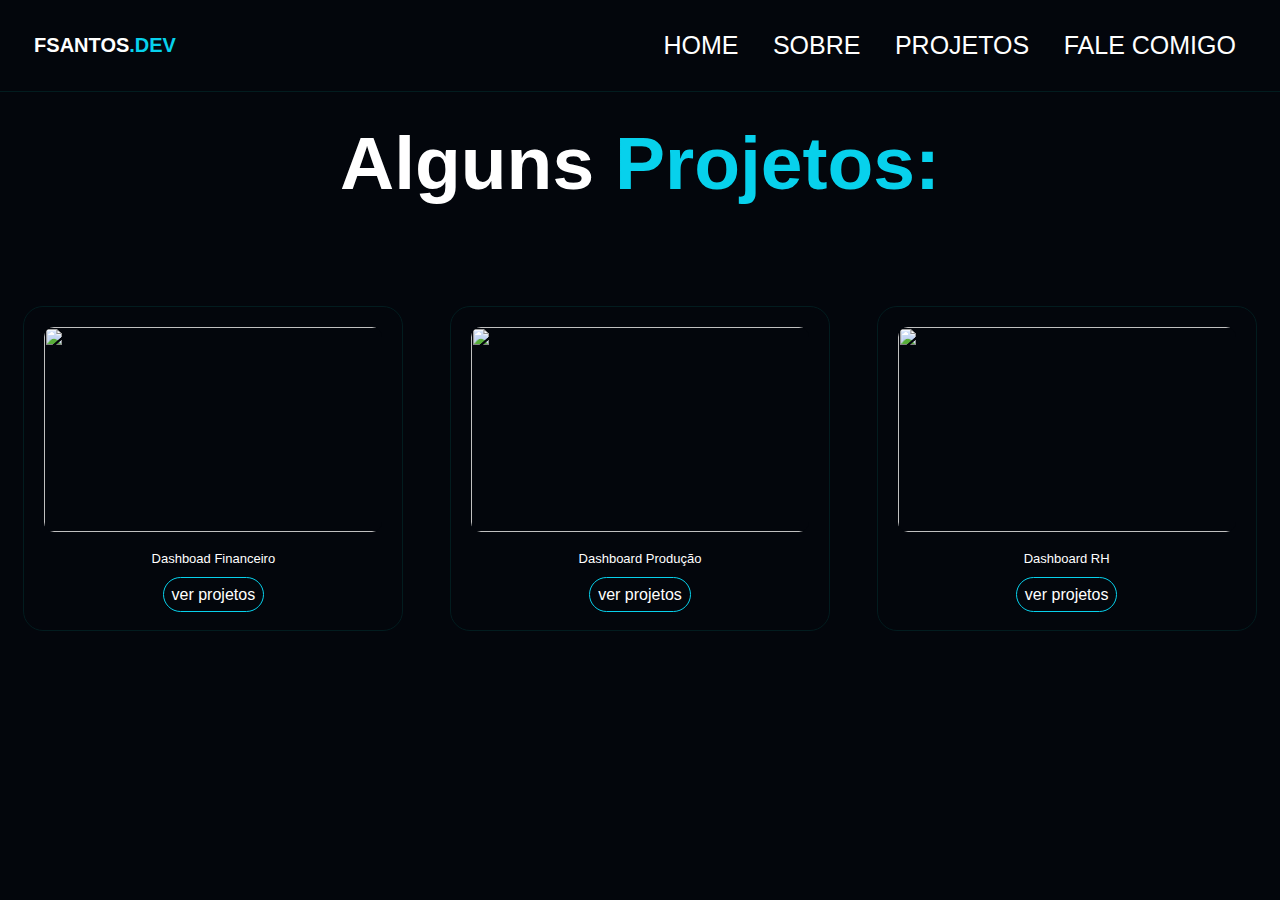
==== projetos.html @ 28b608ca "Update projetos.html" ====
<!DOCTYPE html>
<html lang="en">
<head>
    <meta charset="UTF-8">
    <meta http-equiv="X-UA-Compatible" content="IE=edge">
    <meta name="viewport" content="width=device-width, initial-scale=1.0">
    <link rel="stylesheet" href="./styles.css">
    <title>portifolio | Fábio Santos</title>
</head>
<body>
    



    <nav class="fixa">
        <h2 class="portifolio">FSANTOS<span>.DEV</span></h2>
        <ul>
            <li><a class="link-menu"  rel="stylesheet" href="./index.html"> HOME </a></li>
            <li><a class="link-menu"  rel="stylesheet" href="./index.html"> SOBRE</a></li>
            <li><a class="link-menu"  rel="stylesheet" href="./projetos.html"> PROJETOS</a></li>            
            <li><a class="link-menu"  rel="stylesheet" href="./index.html"> FALE COMIGO</a></li>

        </ul>
      </nav>





 <!-- Div dos projetos -->
 <div class="projetos">
    <h2> Alguns <span> Projetos: </span></h2>

    <div class="card-projetos" id="projetos">

      <!-- Card 1 - Netflix -->
      <div class="card">
        <img src="./img/Dash Fin.png" alt="">

        <p>Dashboad Financeiro</p>
        <a href="https://app.powerbi.com/groups/me/reports/317a9f45-7fae-4c9b-937d-89b805401e5d" target="_blank">ver projetos</a>
      </div>

      <!-- Card 2 - Starbucks -->
      <div class="card">
        <img src="./img/Dash PRD.png" alt="">

        <p>Dashboard Produção</p>
        <a href="https://app.powerbi.com/view?r=eyJrIjoiZjFlM2ExNjgtMDk0Ni00N2IxLTk3ZmEtYTZjMmY1YmM4Y2QwIiwidCI6ImQ5NjA4MzY1LTBkNmMtNGQyNi04MGU2LTNjZmQ3YmY2MWFjZiJ9" target="_blank">ver projetos</a>
      </div>

      <!-- Card 3 - Cronômetro -->
      <div class="card">
        <img src="./img/Dash RH.png" alt="">

        <p>Dashboard RH</p>
        <a href="https://app.powerbi.com/view?r=eyJrIjoiOTZjMDE5ZTctYWZhZi00Mzc4LTliYjctNTA2MzkwODhlNTczIiwidCI6ImQ5NjA4MzY1LTBkNmMtNGQyNi04MGU2LTNjZmQ3YmY2MWFjZiJ9" target="_blank">ver projetos</a>


      </div>




    </div>










</body>
</html>
---- styles.css ----
/* Define estilos padrão para todos os elementos */
* {
    margin: 0;
    /* Define margem zero */
    padding: 0;
    /* Define preenchimento zero */
    box-sizing: border-box;
    /* Define a caixa de modelagem de borda */
    font-family: 'Nunito', sans-serif;
    /* Define a fonte */

    background-color: #03060C;

}

/* Estilos da caixa principal */
.caixa-principal {
    height: 100vh;
    width: 100%;
    background-image: url(./img/data-analysis-animate.svg);
    background-size: 50% 45%;
    background-repeat: no-repeat;
    padding-left: 30px;
    /* Define o preenchimento à esquerda */
    background-position: right;
    background-color: #03060C;



}




/* Estilos para a barra de navegação */
nav {
    display: flex;
    /* Define o elemento como um contêiner flexível */
    align-items: center;
    /* Alinha os itens verticalmente */
    justify-content: space-between;
    /* Distribui o espaço entre os itens */
    padding-left: 20px;
    /* Define o preenchimento à esquerda */
    padding-right: 30px;
    /* Define o preenchimento à direita */
    padding-top: 25px;
    /* Define o preenchimento superior */
}

/* Estilos para a seção do portfólio */
.portifolio {
    color: #ffffff;
    /* Define a cor do texto */
    font-size: 20px;
    /* Define o tamanho da fonte */
}

.portifolio span {
    /* Define a cor do texto dentro do span */
    font-size: 20px;
    color: #07d1ec;
}

/* Estilos para os itens da lista de navegação */
li {
    color: #ffffff;
    /* Define a cor do texto */
    list-style: none;
    /* Remove os marcadores da lista */
    display: inline-block;
    /* Exibe os itens em linha */
    font-size: 25px;
    /* Define o tamanho da fonte */
    margin-right: 30px;
    /* Define a margem à direita */
}

li:hover {
    color: #07d1ec;
    /* Define a cor do texto quando hover */
    transition: 0.5s;
    /* Define uma transição suave */
}

.link-menu {
    text-decoration: none;
    /* Remove a decoração de texto */
    color: white;
    /* Define a cor do texto */
}

/* Estilos para a classe meu-nome */
.meu-nome {
    position: absolute;
    /* Define a posição como absoluta */
    top: 50%;
    /* Define a posição superior */
    left: 10%;
    /* Define a posição esquerda */
    color: #ffffff;
    /* Define a cor do texto */
    text-align: center;
    /* Alinha o texto ao centro */
}

/* Estilos para o elemento h1 */
h1 span {
    color: #07d1ec;
    /* Define a cor do texto dentro do span */
}

/* Estilos para o elemento h3 */
h3 span {
    color: #07d1ec;
    /* Define a cor do texto dentro do span */
}

h1 {
    font-size: 30px;
    /* Define o tamanho da fonte */
}

/* Estilos para as seções */
section {




    display: flex;
    /* Define o elemento como um contêiner flexível */
    align-items: center;
    /* Alinha os itens verticalmente */
    margin: 0px;
    /* Define a margem como zero */
    padding: 60px 70;
    /* Define o preenchimento superior e inferior */
    background-color: #03060C;
    /* Define a cor de fundo */

}

/* Estilos para as imagens dentro das seções */
section img {
    height: 400px;
    /* Define a altura da imagem */
    border-radius: 45%;
    /* Define o raio da borda */
    border: 5px solid #03060C;
    /* Define a borda */
}

/* Estilos para o elemento h2 */
h2 {
    margin: 20px;
    /* Define a margem */
    color: #ffffff;
    /* Define a cor do texto */
    cursor: pointer;
    /* Define o cursor como um ponteiro */
}

ul {
    cursor: pointer;
    /* Define o cursor como um ponteiro */
}

/* Estilos para o elemento p */
p {
    margin: 20px;
    /* Define a margem */
    color: #ffffff;
    /* Define a cor do texto */


    font-size: 20px;
    /* Define o tamanho da fonte */


}

.sobre {
    font-size: 30px;

    border: 5px solid #07d1ec;
    align-items: flex-end;

}

/* Estilos para os botões dentro das divs nas seções */
section div button {
    color: #ffffff;
    /* Define a cor do texto */
    background-color: #07d1ec;
    /* Define a cor de fundo */
    height: 55px;
    /* Define a altura do botão */
    width: 200px;
    /* Define a largura do botão */
    font-size: 70px 30px;
    /* Define o tamanho da fonte */
    border: none;
    /* Remove a borda */
    border-radius: 25px;
    /* Define o raio da borda */
    margin: 10px;
    /* Define a margem */
    align-items: center;
    /* Alinha os itens verticalmente */
}

.contato {

    font-size: 20px;
}

/* Estilos para o elemento span dentro do h2 */
h2 span {
    color: #07d1ec;
    /* Define a cor do texto dentro do span */
}

/* Estilos para o hover dos botões */
section div button:hover {
    background-color: #000000;
    /* Define a cor de fundo quando hover */
    border: 2px solid #ffffff;
    /* Define a borda quando hover */
    transition: 0.3s;
    /* Define uma transição suave */
}

.projetos {
    background-color: #03060C;
    /* Define a cor de fundo */
    padding-top: 100px;
    /* Define o preenchimento superior */
    padding-bottom: 20%;
    /* Define o preenchimento inferior */
}

.projetos h2 {
    color: #ffffff;
    /* Define a cor do texto */
    font-size: 75px;
    /* Define o tamanho da fonte */
    text-align: center;
    /* Alinha o texto ao centro */


    
}





.card {
    background-color: #03060c;
    /* Define a cor de fundo */
    border: 1px solid #021c1f;
    height: 325px;
    /* Define a altura */
    width: 380px;
    /* Define a largura */
    border-radius: 20px;
    /* Define o raio da borda */
    padding: 20px 20px;
    /* Define o preenchimento */
    text-align: center;
    /* Alinha o texto ao centro */
    transition: transform 0.4s;
    /* Define a transição */








}

.card:hover {
    transform: scale(1.1);
    /* Aplica a escala quando hover */
}

.card img {
    height: 205px;
    width: 400px;
    border-radius: 10px;


    max-width: 100%;
    max-height: 100%;

 

}








.card p {
    color: #ffffff;
    /* Define a cor do texto */
    margin-top: 15px;
    /* Define a margem superior */
    margin-bottom: 20px;
    /* Define a margem inferior */
    font-size: 13px;
    /* Define o tamanho da fonte */
}

.card a {
    background-color: #03060C;
    /* Define a cor de fundo */
    border: 1px solid #07d1ec;
    color: white;
    /* Define a cor do texto */
    padding: 8px 8px;
    /* Define o preenchimento */
    border-radius: 30px;
    /* Define o raio da borda */
    cursor: pointer;
    /* Define o cursor como um ponteiro */
    transition: 1.2s;
    /* Define uma transição suave */
    text-decoration: none;
    /* Remove a decoração de texto */
}

.card a:hover {
    background-color: transparent;
    /* Define a cor de fundo quando hover */
    border: 2px solid #07d1ec;
    /* Define a borda quando hover */
}

.card-projetos {
    display: flex;
    /* Define o elemento como um contêiner flexível */
    justify-content: space-around;
    /* Distribui o espaço entre os itens */
    margin-top: 100px;
    /* Define a margem superior */
    justify-items: center;
}

footer {
    padding-top: 5px;
    /* Define o preenchimento superior */
    padding-bottom: 4px;
    /* Define o preenchimento inferior */
    display: flex;
    /* Define o elemento como um contêiner flexível */
    flex-direction: column;
    /* Define a direção da disposição dos itens */
    align-items: center;
    /* Alinha os itens verticalmente */
    justify-content: center;
    /* Alinha os itens horizontalmente */



    padding-left: 30px;
    /* Define o preenchimento à esquerda */
    padding-right: 30px;
    /* Define o preenchimento à direita */
    padding-top: 40px;
    /* Define o preenchimento superior */
    padding-bottom: 50px;



}





footer p span {
    color: #07d1ec;
    /* Define a cor do texto dentro do span */
}

.teste {
    text-align: center;
    /* Alinha o texto ao centro */
    align-items: center;
    /* Alinha os itens verticalmente */
    margin-left: auto;
    /* Define a margem à esquerda como automática */
    margin-right: auto;
    /* Define a margem à direita como automática */
    width: 70%;
    /* Define a largura */
}

.mim {

    font-size: 50px;

}


.b-sobre {



    display: inline-block;

    background-color: #03060C;
    /* Define a cor de fundo */
    border: 1px solid #07d1ec;



    color: white;
    padding: 18px 70px;
    border-radius: 30px;
    cursor: pointer;
    text-decoration: none;
    font-size: 20px;

    transition: 1.1s;
    transform: scale(1);

}

.b-sobre:hover {


    background-color: #07d1ec;
    /* Define a cor de fundo */
    border: 1px solid #03060C;
    transition: 1s;
    transform: scale(1);
}


.linkedin {


    padding-top: 20px;
    /* Define o preenchimento superior */
    font-size: 30px;
    /* Define o tamanho da fonte */

}


.fixa {

    position: fixed;
    width: 100%;
    display: flex;
    justify-content: space-between;
    align-items: center;
    padding: 1.1%;
    color: #f0f8ff;
    border-bottom: 1px solid #021c1f;
    background-color: #03060C;
    top: 0;

    z-index: 1;

}
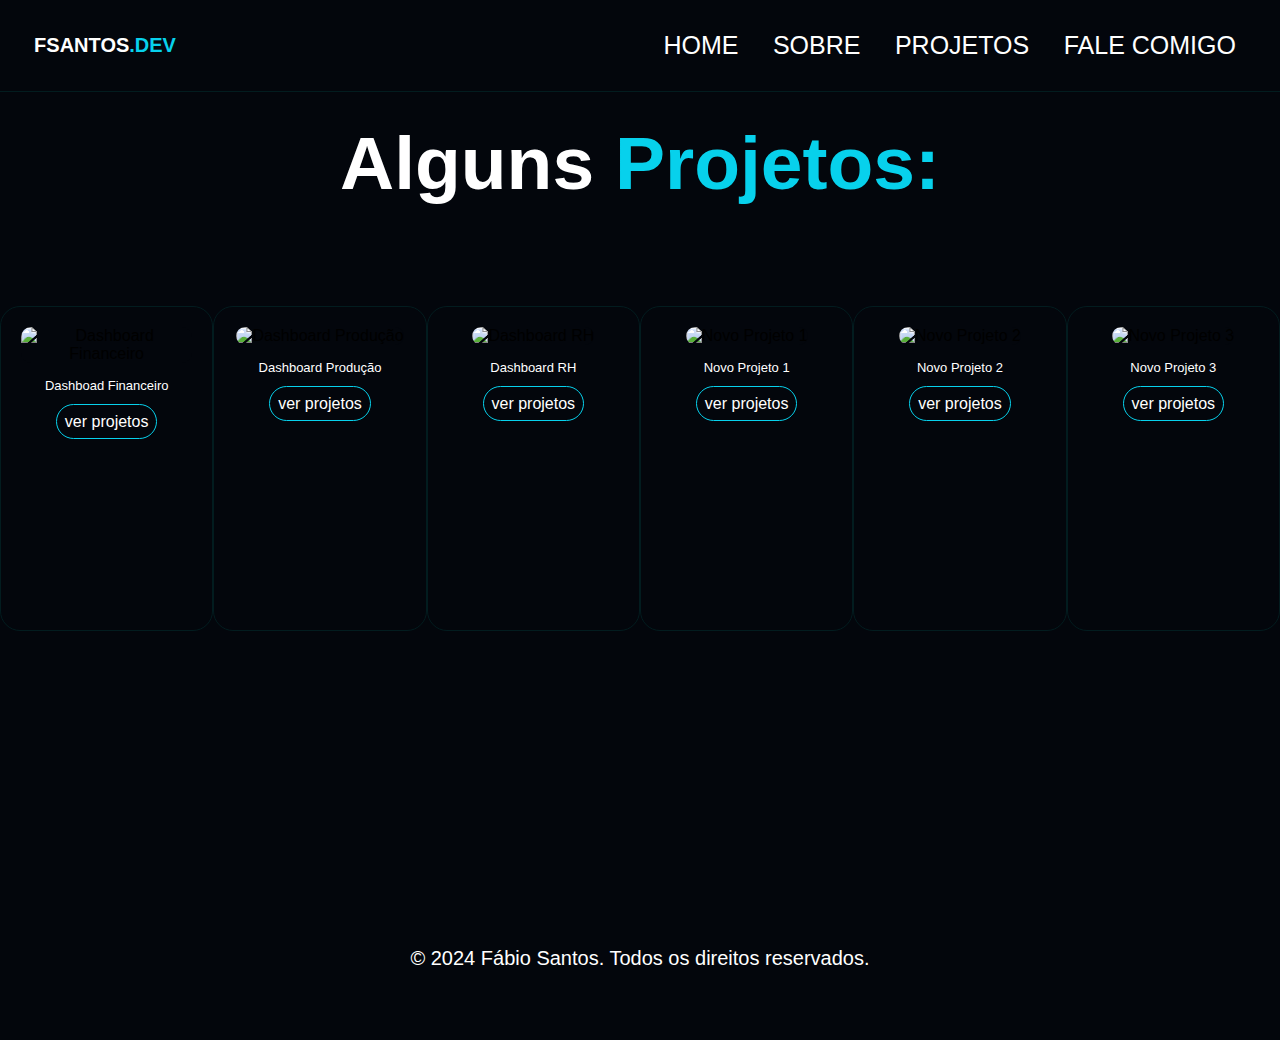
==== commit bd39efa7: "Update projetos.html" ====
--- a/projetos.html
+++ b/projetos.html
@@ -2,76 +2,72 @@
 <html lang="en">
 <head>
     <meta charset="UTF-8">
-    <meta http-equiv="X-UA-Compatible" content="IE=edge">
+    <meta http-equiv="X-UA-Compatible" IE=edge">
     <meta name="viewport" content="width=device-width, initial-scale=1.0">
     <link rel="stylesheet" href="./styles.css">
     <title>portifolio | Fábio Santos</title>
 </head>
 <body>
-    
-
-
-
     <nav class="fixa">
         <h2 class="portifolio">FSANTOS<span>.DEV</span></h2>
         <ul>
-            <li><a class="link-menu"  rel="stylesheet" href="./index.html"> HOME </a></li>
-            <li><a class="link-menu"  rel="stylesheet" href="./index.html"> SOBRE</a></li>
-            <li><a class="link-menu"  rel="stylesheet" href="./projetos.html"> PROJETOS</a></li>            
-            <li><a class="link-menu"  rel="stylesheet" href="./index.html"> FALE COMIGO</a></li>
+            <li><a class="link-menu" href="./index.html"> HOME </a></li>
+            <li><a class="link-menu" href="./index.html"> SOBRE</a></li>
+            <li><a class="link-menu" href="./projetos.html"> PROJETOS</a></li>            
+            <li><a class="link-menu" href="./index.html"> FALE COMIGO</a></li>
+        </ul>
+    </nav>
 
-        </ul>
-      </nav>
+    <!-- Div dos projetos -->
+    <div class="projetos">
+        <h2> Alguns <span> Projetos: </span></h2>
+        <div class="card-projetos" id="projetos">
+            <!-- Card 1 - Dash Financeiro -->
+            <div class="card">
+                <img src="./img/Dash Fin.png" alt="Dashboard Financeiro">
+                <p>Dashboad Financeiro</p>
+                <a href="https://app.powerbi.com/groups/me/reports/317a9f45-7fae-4c9b-937d-89b805401e5d" target="_blank">ver projetos</a>
+            </div>
 
+            <!-- Card 2 - Dash Produção -->
+            <div class="card">
+                <img src="./img/Dash PRD.png" alt="Dashboard Produção">
+                <p>Dashboard Produção</p>
+                <a href="https://app.powerbi.com/view?r=eyJrIjoiZjFlM2ExNjgtMDk0Ni00N2IxLTk3ZmEtYTZjMmY1YmM4Y2QwIiwidCI6ImQ5NjA4MzY1LTBkNmMtNGQyNi04MGU2LTNjZmQ3YmY2MWFjZiJ9" target="_blank">ver projetos</a>
+            </div>
 
+            <!-- Card 3 - Dash RH -->
+            <div class="card">
+                <img src="./img/Dash RH.png" alt="Dashboard RH">
+                <p>Dashboard RH</p>
+                <a href="https://app.powerbi.com/view?r=eyJrIjoiOTZjMDE5ZTctYWZhZi00Mzc4LTliYjctNTA2MzkwODhlNTczIiwidCI6ImQ5NjA4MzY1LTBkNmMtNGQyNi04MGU2LTNjZmQ3YmY2MWFjZiJ9" target="_blank">ver projetos</a>
+            </div>
 
+            <!-- Card 4 - Novo Projeto 1 -->
+            <div class="card">
+                <img src="./img/placeholder.png" alt="Novo Projeto 1">
+                <p>Novo Projeto 1</p>
+                <a href="#" target="_blank">ver projetos</a>
+            </div>
 
+            <!-- Card 5 - Novo Projeto 2 -->
+            <div class="card">
+                <img src="./img/placeholder.png" alt="Novo Projeto 2">
+                <p>Novo Projeto 2</p>
+                <a href="#" target="_blank">ver projetos</a>
+            </div>
 
- <!-- Div dos projetos -->
- <div class="projetos">
-    <h2> Alguns <span> Projetos: </span></h2>
-
-    <div class="card-projetos" id="projetos">
-
-      <!-- Card 1 - Netflix -->
-      <div class="card">
-        <img src="./img/Dash Fin.png" alt="">
-
-        <p>Dashboad Financeiro</p>
-        <a href="https://app.powerbi.com/groups/me/reports/317a9f45-7fae-4c9b-937d-89b805401e5d" target="_blank">ver projetos</a>
-      </div>
-
-      <!-- Card 2 - Starbucks -->
-      <div class="card">
-        <img src="./img/Dash PRD.png" alt="">
-
-        <p>Dashboard Produção</p>
-        <a href="https://app.powerbi.com/view?r=eyJrIjoiZjFlM2ExNjgtMDk0Ni00N2IxLTk3ZmEtYTZjMmY1YmM4Y2QwIiwidCI6ImQ5NjA4MzY1LTBkNmMtNGQyNi04MGU2LTNjZmQ3YmY2MWFjZiJ9" target="_blank">ver projetos</a>
-      </div>
-
-      <!-- Card 3 - Cronômetro -->
-      <div class="card">
-        <img src="./img/Dash RH.png" alt="">
-
-        <p>Dashboard RH</p>
-        <a href="https://app.powerbi.com/view?r=eyJrIjoiOTZjMDE5ZTctYWZhZi00Mzc4LTliYjctNTA2MzkwODhlNTczIiwidCI6ImQ5NjA4MzY1LTBkNmMtNGQyNi04MGU2LTNjZmQ3YmY2MWFjZiJ9" target="_blank">ver projetos</a>
-
-
-      </div>
-
-
-
-
+            <!-- Card 6 - Novo Projeto 3 -->
+            <div class="card">
+                <img src="./img/placeholder.png" alt="Novo Projeto 3">
+                <p>Novo Projeto 3</p>
+                <a href="#" target="_blank">ver projetos</a>
+            </div>
+        </div>
     </div>
 
-
-
-
-
-
-
-
-
-
+    <footer>
+        <p>&copy; 2024 Fábio Santos. Todos os direitos reservados.</p>
+    </footer>
 </body>
 </html>
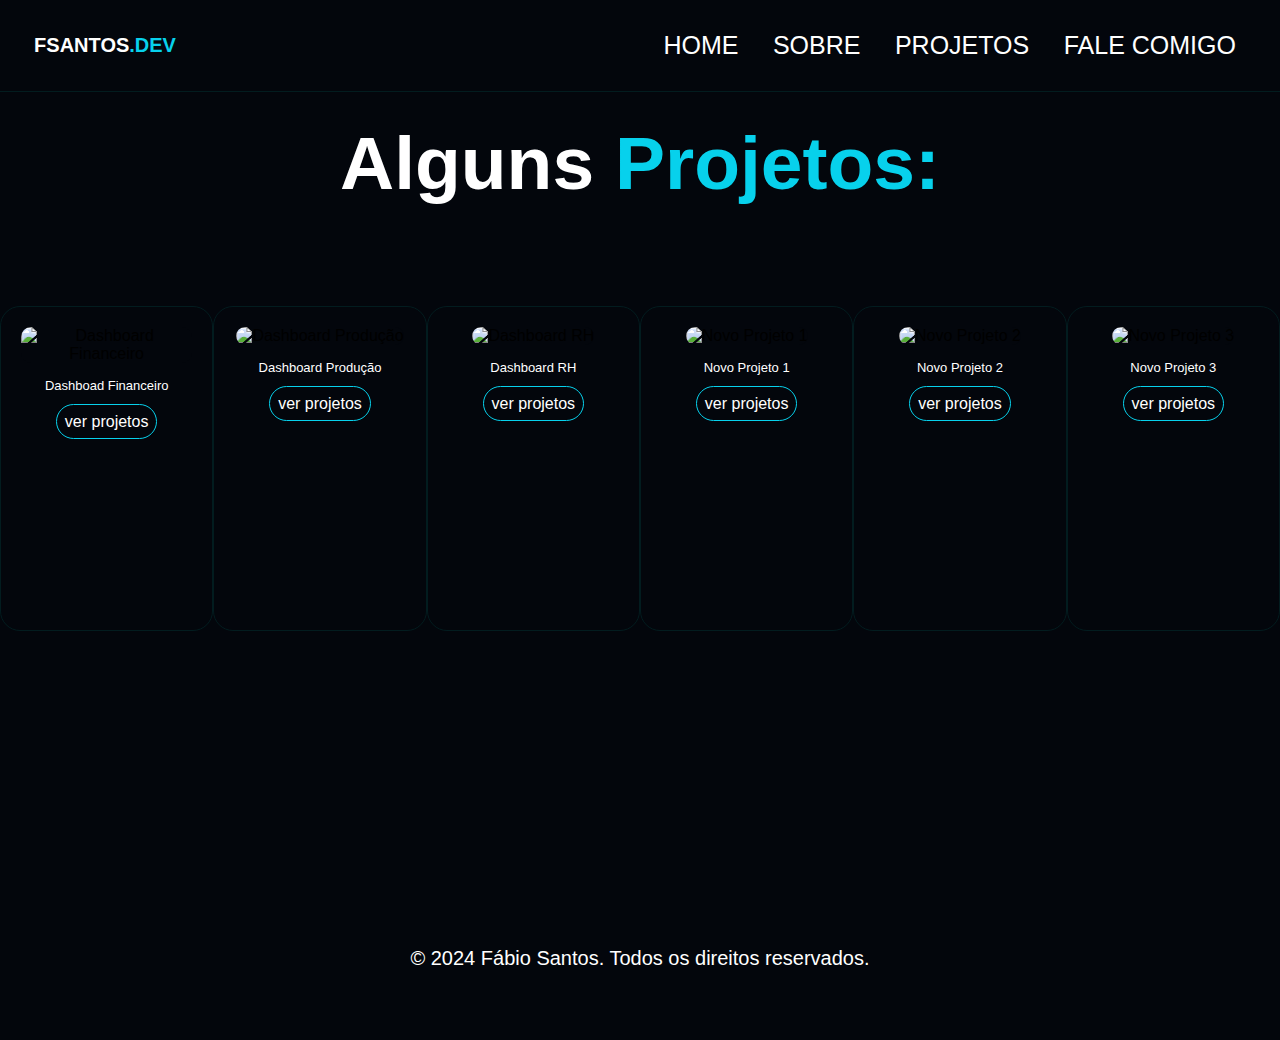
==== commit a88d55ba: "Update projetos.html" ====
--- a/projetos.html
+++ b/projetos.html
@@ -2,7 +2,7 @@
 <html lang="en">
 <head>
     <meta charset="UTF-8">
-    <meta http-equiv="X-UA-Compatible" IE=edge">
+    <meta http-equiv="X-UA-Compatible" content="IE=edge">
     <meta name="viewport" content="width=device-width, initial-scale=1.0">
     <link rel="stylesheet" href="./styles.css">
     <title>portifolio | Fábio Santos</title>
--- a/styles.css
+++ b/styles.css
@@ -471,38 +471,3 @@
     z-index: 1;
 
 }
-
-
-
-
-
-
-
-
-
-
-
-
-
-
-
-
-
-
-
-
-
-
-
-
-
-
-
-
-
-
-
-
-
-
-   
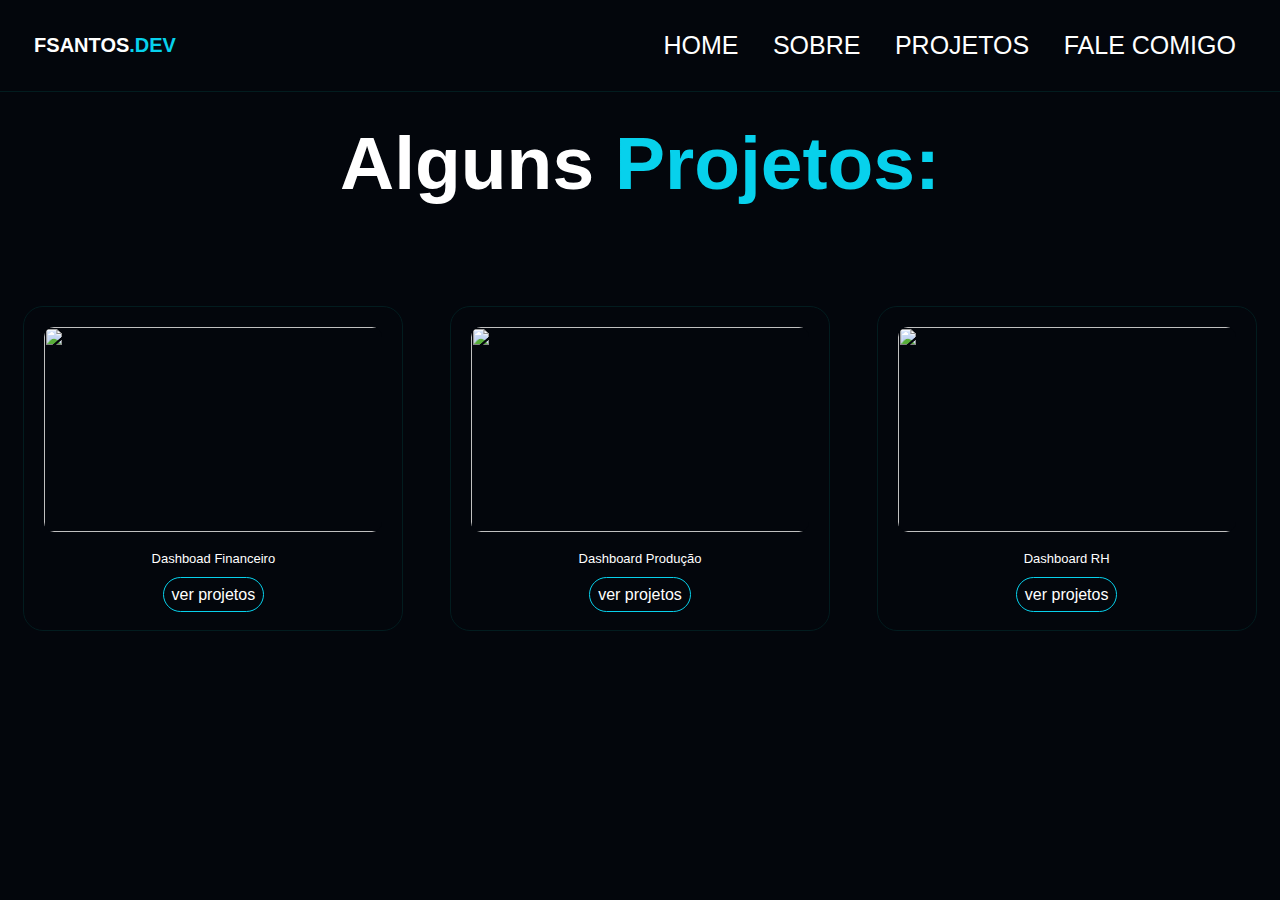
==== commit db3d7ac9: "Update projetos.html" ====
--- a/projetos.html
+++ b/projetos.html
@@ -8,66 +8,70 @@
     <title>portifolio | Fábio Santos</title>
 </head>
 <body>
+    
+
+
+
     <nav class="fixa">
         <h2 class="portifolio">FSANTOS<span>.DEV</span></h2>
         <ul>
-            <li><a class="link-menu" href="./index.html"> HOME </a></li>
-            <li><a class="link-menu" href="./index.html"> SOBRE</a></li>
-            <li><a class="link-menu" href="./projetos.html"> PROJETOS</a></li>            
-            <li><a class="link-menu" href="./index.html"> FALE COMIGO</a></li>
+            <li><a class="link-menu"  rel="stylesheet" href="./index.html"> HOME </a></li>
+            <li><a class="link-menu"  rel="stylesheet" href="./index.html"> SOBRE</a></li>
+            <li><a class="link-menu"  rel="stylesheet" href="./projetos.html"> PROJETOS</a></li>            
+            <li><a class="link-menu"  rel="stylesheet" href="./index.html"> FALE COMIGO</a></li>
+
         </ul>
-    </nav>
+      </nav>
 
-    <!-- Div dos projetos -->
-    <div class="projetos">
-        <h2> Alguns <span> Projetos: </span></h2>
-        <div class="card-projetos" id="projetos">
-            <!-- Card 1 - Dash Financeiro -->
-            <div class="card">
-                <img src="./img/Dash Fin.png" alt="Dashboard Financeiro">
-                <p>Dashboad Financeiro</p>
-                <a href="https://app.powerbi.com/groups/me/reports/317a9f45-7fae-4c9b-937d-89b805401e5d" target="_blank">ver projetos</a>
-            </div>
 
-            <!-- Card 2 - Dash Produção -->
-            <div class="card">
-                <img src="./img/Dash PRD.png" alt="Dashboard Produção">
-                <p>Dashboard Produção</p>
-                <a href="https://app.powerbi.com/view?r=eyJrIjoiZjFlM2ExNjgtMDk0Ni00N2IxLTk3ZmEtYTZjMmY1YmM4Y2QwIiwidCI6ImQ5NjA4MzY1LTBkNmMtNGQyNi04MGU2LTNjZmQ3YmY2MWFjZiJ9" target="_blank">ver projetos</a>
-            </div>
 
-            <!-- Card 3 - Dash RH -->
-            <div class="card">
-                <img src="./img/Dash RH.png" alt="Dashboard RH">
-                <p>Dashboard RH</p>
-                <a href="https://app.powerbi.com/view?r=eyJrIjoiOTZjMDE5ZTctYWZhZi00Mzc4LTliYjctNTA2MzkwODhlNTczIiwidCI6ImQ5NjA4MzY1LTBkNmMtNGQyNi04MGU2LTNjZmQ3YmY2MWFjZiJ9" target="_blank">ver projetos</a>
-            </div>
 
-            <!-- Card 4 - Novo Projeto 1 -->
-            <div class="card">
-                <img src="./img/placeholder.png" alt="Novo Projeto 1">
-                <p>Novo Projeto 1</p>
-                <a href="#" target="_blank">ver projetos</a>
-            </div>
 
-            <!-- Card 5 - Novo Projeto 2 -->
-            <div class="card">
-                <img src="./img/placeholder.png" alt="Novo Projeto 2">
-                <p>Novo Projeto 2</p>
-                <a href="#" target="_blank">ver projetos</a>
-            </div>
+ <!-- Div dos projetos -->
+ <div class="projetos">
+    <h2> Alguns <span> Projetos: </span></h2>
 
-            <!-- Card 6 - Novo Projeto 3 -->
-            <div class="card">
-                <img src="./img/placeholder.png" alt="Novo Projeto 3">
-                <p>Novo Projeto 3</p>
-                <a href="#" target="_blank">ver projetos</a>
-            </div>
-        </div>
+    <div class="card-projetos" id="projetos">
+
+      <!-- Card 1 - Netflix -->
+      <div class="card">
+        <img src="./img/Dash Fin.png" alt="">
+
+        <p>Dashboad Financeiro</p>
+        <a href="https://app.powerbi.com/groups/me/reports/317a9f45-7fae-4c9b-937d-89b805401e5d" target="_blank">ver projetos</a>
+      </div>
+
+      <!-- Card 2 - Starbucks -->
+      <div class="card">
+        <img src="./img/Dash PRD.png" alt="">
+
+        <p>Dashboard Produção</p>
+        <a href="https://app.powerbi.com/view?r=eyJrIjoiZjFlM2ExNjgtMDk0Ni00N2IxLTk3ZmEtYTZjMmY1YmM4Y2QwIiwidCI6ImQ5NjA4MzY1LTBkNmMtNGQyNi04MGU2LTNjZmQ3YmY2MWFjZiJ9" target="_blank">ver projetos</a>
+      </div>
+
+      <!-- Card 3 - Cronômetro -->
+      <div class="card">
+        <img src="./img/Dash RH.png" alt="">
+
+        <p>Dashboard RH</p>
+        <a href="https://app.powerbi.com/view?r=eyJrIjoiOTZjMDE5ZTctYWZhZi00Mzc4LTliYjctNTA2MzkwODhlNTczIiwidCI6ImQ5NjA4MzY1LTBkNmMtNGQyNi04MGU2LTNjZmQ3YmY2MWFjZiJ9" target="_blank">ver projetos</a>
+
+
+      </div>
+
+
+
+
     </div>
 
-    <footer>
-        <p>&copy; 2024 Fábio Santos. Todos os direitos reservados.</p>
-    </footer>
+
+
+
+
+
+
+
+
+
 </body>
 </html>
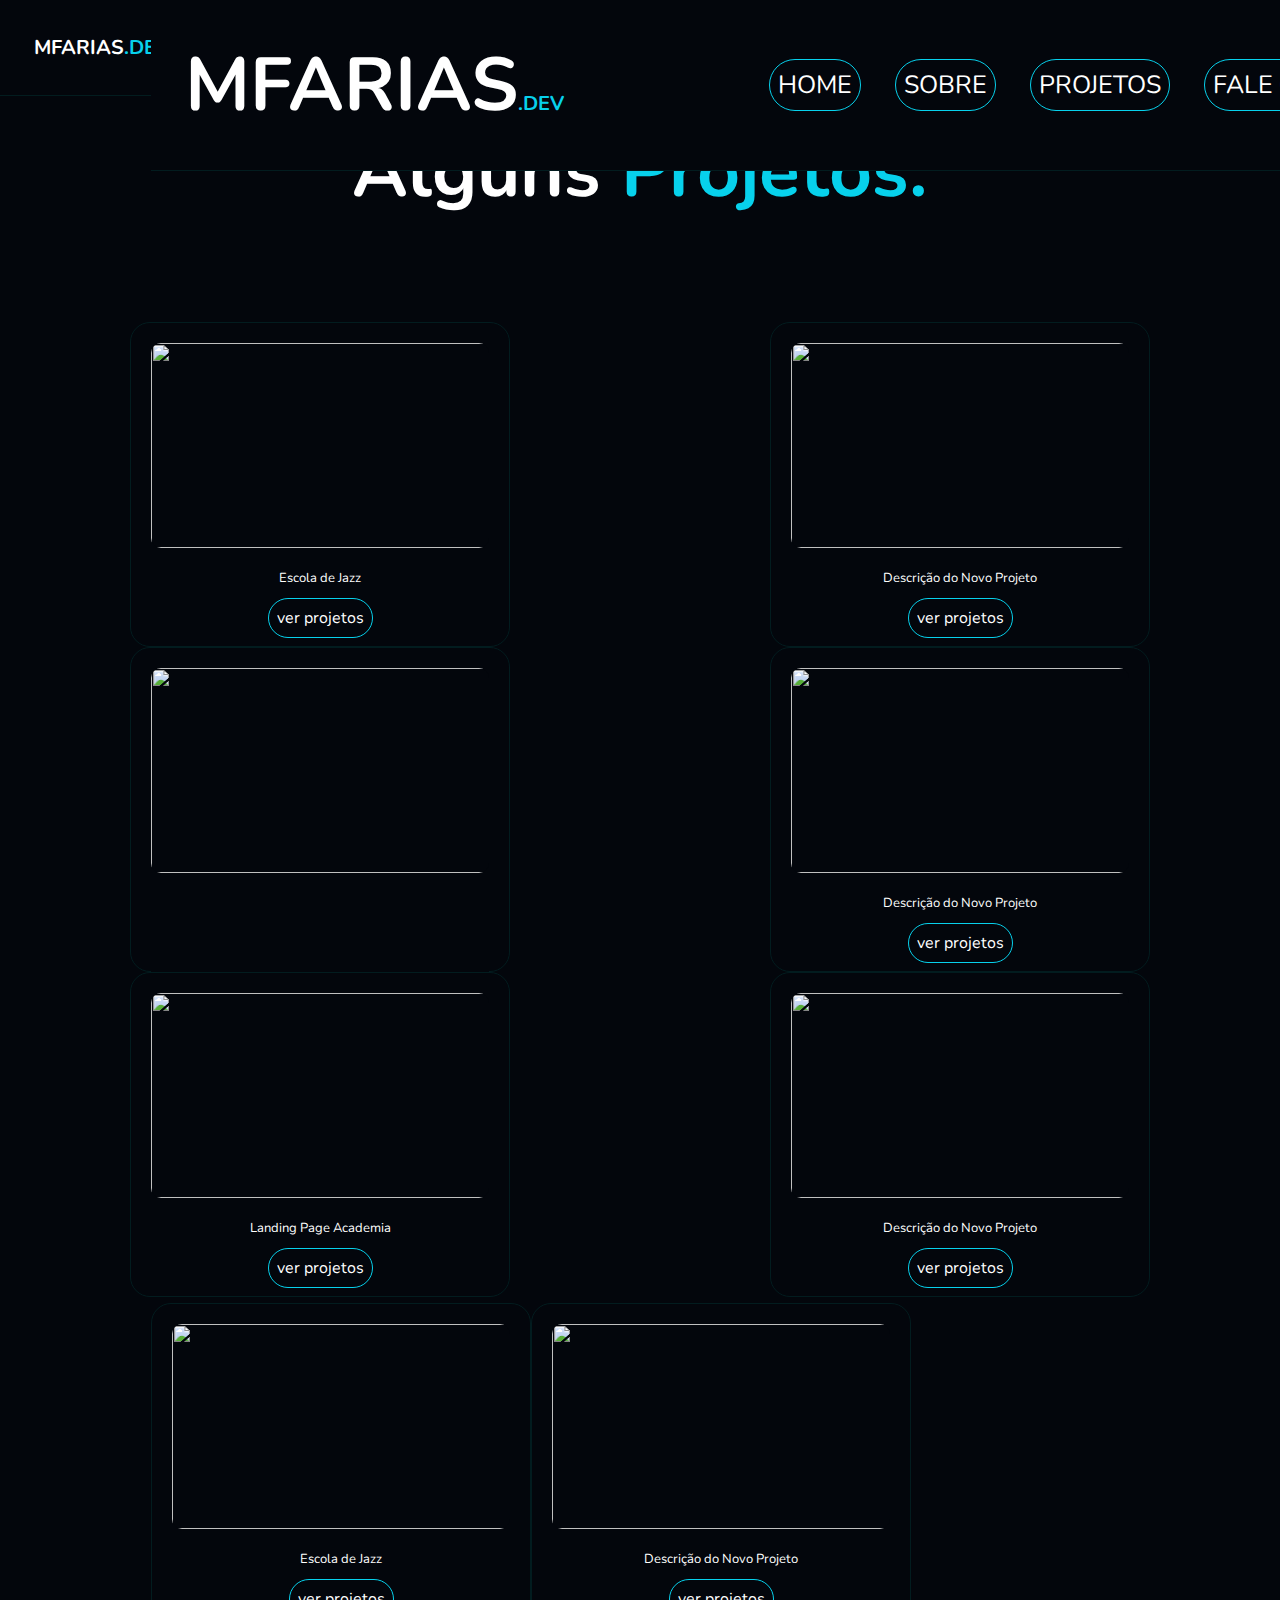
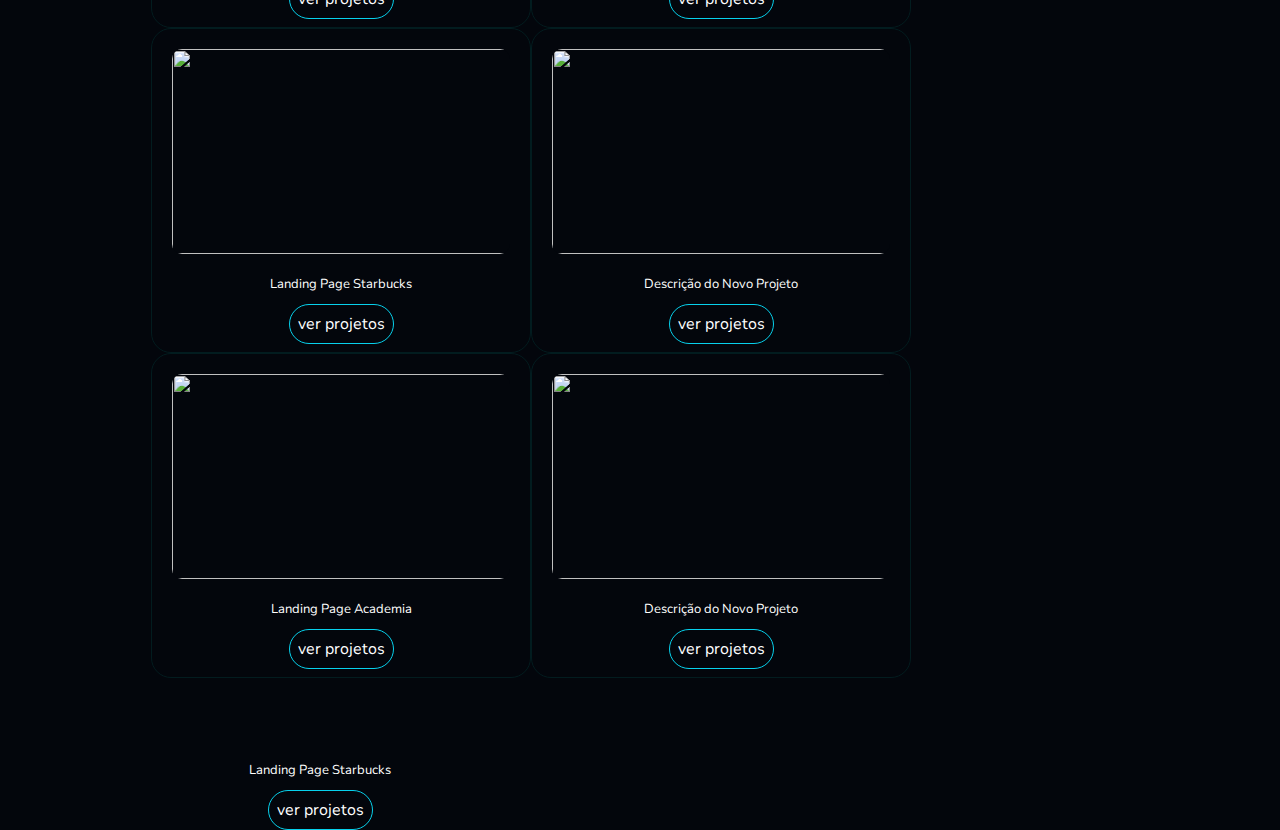
==== commit 41c28f8e: "Update projetos.html" ====
--- a/projetos.html
+++ b/projetos.html
@@ -1,77 +1,296 @@
 <!DOCTYPE html>
-<html lang="en">
+<html lang="pt-br">
+
 <head>
-    <meta charset="UTF-8">
-    <meta http-equiv="X-UA-Compatible" content="IE=edge">
-    <meta name="viewport" content="width=device-width, initial-scale=1.0">
-    <link rel="stylesheet" href="./styles.css">
-    <title>portifolio | Fábio Santos</title>
+  <!-- Configuração do documento -->
+  <meta charset="UTF-8">
+  <meta http-equiv="X-UA-Compatible" content="IE=edge">
+  <meta name="viewport" content="width=device-width, initial-scale=1.0">
+  
+  <!-- Importação de Estilos Externos -->
+  <link rel="stylesheet" href="./styles.css">
+  
+  <!-- Pré-Conexão com Servidores do Google Fonts para Melhor Desempenho -->
+  <link rel="preconnect" href="https://fonts.googleapis.com">
+  <link rel="preconnect" href="https://fonts.gstatic.com" crossorigin>
+  
+  <!-- Importação do Kit de Ícones do FontAwesome para Ícones Sociais -->
+  <script src="https://kit.fontawesome.com/4ed354df6a.js" crossorigin="anonymous"></script>
+  
+  <!-- Importação de Fonte do Google Fonts para Estilização de Texto -->
+  <link href="https://fonts.googleapis.com/css2?family=Nunito:ital,wght@0,500;1,200&display=swap" rel="stylesheet">
+  
+  <!-- Título da Página -->
+  <title>Portfólio | Marllyson Farias</title>
 </head>
+
 <body>
+  <!-- Navegação -->
+  <nav class="fixa">
+    <!-- Título do Portfólio -->
+    <h2 class="portifolio">MFARIAS<span>.DEV</span></h2>
     
-
-
-
-    <nav class="fixa">
-        <h2 class="portifolio">FSANTOS<span>.DEV</span></h2>
-        <ul>
-            <li><a class="link-menu"  rel="stylesheet" href="./index.html"> HOME </a></li>
-            <li><a class="link-menu"  rel="stylesheet" href="./index.html"> SOBRE</a></li>
-            <li><a class="link-menu"  rel="stylesheet" href="./projetos.html"> PROJETOS</a></li>            
-            <li><a class="link-menu"  rel="stylesheet" href="./index.html"> FALE COMIGO</a></li>
-
-        </ul>
-      </nav>
-
-
-
-
-
- <!-- Div dos projetos -->
- <div class="projetos">
+    <!-- Lista de Navegação -->
+    <ul>
+      <!-- Link para a Página Inicial -->
+      <li><a class="link-menu" href="./index.html"> HOME</a></li>
+      
+      <!-- Link para a Página Inicial (SOBRE) - Deve ser ajustado, atualmente aponta para a mesma página -->
+      <li><a class="link-menu" href="./index.html"> SOBRE</a></li>
+      
+      <!-- Link para a Seção "PROJETOS" na mesma página -->
+      <li><a class="link-menu" href="#projetos"> PROJETOS</a></li>
+      
+      <!-- Link para a Página Inicial (FALE COMIGO) - Deve ser ajustado, atualmente aponta para a mesma página -->
+      <li><a class="link-menu" href="./index.html"> FALE COMIGO</a></li>
+    </ul>
+  </nav>
+
+  <!-- Div dos projetos -->
+  <div class="projetos">
+    <!-- Título da Seção Projetos -->
     <h2> Alguns <span> Projetos: </span></h2>
 
+    <!-- Contêiner de Cards de Projetos -->
     <div class="card-projetos" id="projetos">
 
-      <!-- Card 1 - Netflix -->
-      <div class="card">
-        <img src="./img/Dash Fin.png" alt="">
-
-        <p>Dashboad Financeiro</p>
-        <a href="https://app.powerbi.com/groups/me/reports/317a9f45-7fae-4c9b-937d-89b805401e5d" target="_blank">ver projetos</a>
+      <!-- Primeira linha de cards -->
+      <div class="linha-cards">
+        <!-- Card 1 - Escola de Jazz -->
+        <div class="card">
+          <!-- Imagem do Projeto 1 - Escola de Jazz -->
+          <img src="./img/jazz.png" alt="">
+
+          <!-- Descrição do Projeto 1 - Escola de Jazz -->
+          <p>Escola de Jazz</p>
+          
+          <!-- Link para o Projeto 1 - Escola de Jazz (abre em nova guia) -->
+          <a href="https://mfsantossn.github.io/jazz/" target="_blank">ver projetos</a>
+        </div>
+
+        <!-- Card 2 - Landing Page Starbucks -->
+        <div class="card">
+          <!-- Imagem do Projeto 2 - Landing Page Starbucks -->
+          <img src="./img/bot2.jpg" alt="">
+          <!DOCTYPE html>
+          <html lang="pt-br">
+          
+          <head>
+            <!-- Configuração do documento -->
+            <meta charset="UTF-8">
+            <meta http-equiv="X-UA-Compatible" content="IE=edge">
+            <meta name="viewport" content="width=device-width, initial-scale=1.0">
+            
+            <!-- Importação de Estilos Externos -->
+            <link rel="stylesheet" href="./styles.css">
+            
+            <!-- Pré-Conexão com Servidores do Google Fonts para Melhor Desempenho -->
+            <link rel="preconnect" href="https://fonts.googleapis.com">
+            <link rel="preconnect" href="https://fonts.gstatic.com" crossorigin>
+            
+            <!-- Importação do Kit de Ícones do FontAwesome para Ícones Sociais -->
+            <script src="https://kit.fontawesome.com/4ed354df6a.js" crossorigin="anonymous"></script>
+            
+            <!-- Importação de Fonte do Google Fonts para Estilização de Texto -->
+            <link href="https://fonts.googleapis.com/css2?family=Nunito:ital,wght@0,500;1,200&display=swap" rel="stylesheet">
+            
+            <!-- Título da Página -->
+            <title>Portfólio | Marllyson Farias</title>
+          </head>
+          
+          <body>
+            <!-- Navegação -->
+            <nav class="fixa">
+              <!-- Título do Portfólio -->
+              <h2 class="portifolio">MFARIAS<span>.DEV</span></h2>
+              
+              <!-- Lista de Navegação -->
+              <ul>
+                <!-- Link para a Página Inicial -->
+                <li><a class="link-menu" href="./index.html"> HOME</a></li>
+                
+                <!-- Link para a Página Inicial (SOBRE) - Deve ser ajustado, atualmente aponta para a mesma página -->
+                <li><a class="link-menu" href="./index.html"> SOBRE</a></li>
+                
+                <!-- Link para a Seção "PROJETOS" na mesma página -->
+                <li><a class="link-menu" href="#projetos"> PROJETOS</a></li>
+                
+                <!-- Link para a Página Inicial (FALE COMIGO) - Deve ser ajustado, atualmente aponta para a mesma página -->
+                <li><a class="link-menu" href="./index.html"> FALE COMIGO</a></li>
+              </ul>
+            </nav>
+          
+            <!-- Div dos projetos -->
+            <div class="projetos">
+              <!-- Título da Seção Projetos -->
+              <h2> Alguns <span> Projetos: </span></h2>
+          
+              <!-- Contêiner de Cards de Projetos -->
+              <div class="card-projetos" id="projetos">
+          
+                <!-- Primeira linha de cards -->
+                <div class="linha-cards">
+                  <!-- Card 1 - Escola de Jazz -->
+                  <div class="card">
+                    <!-- Imagem do Projeto 1 - Escola de Jazz -->
+                    <img src="./img/jazz.png" alt="">
+          
+                    <!-- Descrição do Projeto 1 - Escola de Jazz -->
+                    <p>Escola de Jazz</p>
+                    
+                    <!-- Link para o Projeto 1 - Escola de Jazz (abre em nova guia) -->
+                    <a href="https://mfsantossn.github.io/jazz/" target="_blank">ver projetos</a>
+                  </div>
+          
+                  <!-- Card 2 - Landing Page Starbucks -->
+                  <div class="card">
+                    <!-- Imagem do Projeto 2 - Landing Page Starbucks -->
+                    <img src="./img/bot2.jpg" alt="">
+          
+                    <!-- Descrição do Projeto 2 - Landing Page Starbucks -->
+                    <p>Landing Page Starbucks</p>
+                    
+                    <!-- Link para o Projeto 2 - Landing Page Starbucks (abre em nova guia) -->
+                    <a href="https://mfsantossn.github.io/landingPage/" target="_blank">ver projetos</a>
+                  </div>
+          
+                  <!-- Card 3 - Landing Page Academia -->
+                  <div class="card">
+                    <!-- Imagem do Projeto 3 - Landing Page Academia -->
+                    <img src="./img/academia.jpg" alt="">
+          
+                    <!-- Descrição do Projeto 3 - Landing Page Academia -->
+                    <p>Landing Page Academia</p>
+                    
+                    <!-- Link para o Projeto 3 - Landing Page Academia (abre em nova guia) -->
+                    <a href="https://mfsantossn.github.io/landingPageGym/" target="_blank">ver projetos</a>
+                  </div>
+                </div>
+          
+                <!-- Segunda linha de cards -->
+                <div class="linha-cards">
+                  <!-- Card 4 - Novo Projeto -->
+                  <div class="card">
+                    <img src="./caminho/da/imagem.jpg" alt="">
+                    <p>Descrição do Novo Projeto</p>
+                    <a href="https://www.seu-link.com" target="_blank">ver projetos</a>
+                  </div>
+          
+                  <!-- Card 5 - Novo Projeto -->
+                  <div class="card">
+                    <img src="./caminho/da/imagem.jpg" alt="">
+                    <p>Descrição do Novo Projeto</p>
+                    <a href="https://www.seu-link.com" target="_blank">ver projetos</a>
+                  </div>
+          
+                  <!-- Card 6 - Novo Projeto -->
+                  <div class="card">
+                    <img src="./caminho/da/imagem.jpg" alt="">
+                    <p>Descrição do Novo Projeto</p>
+                    <a href="https://www.seu-link.com" target="_blank">ver projetos</a>
+                  </div>
+                </div>
+          
+                <!-- Terceira linha de cards (comentada) -->
+                <!-- <div class="linha-cards">
+                  <!-- Card 7 - Novo Projeto -->
+                  <!-- <div class="card">
+                    <img src="./caminho/da/imagem.jpg" alt="">
+                    <p>Descrição do Novo Projeto</p>
+                    <a href="https://www.seu-link.com" target="_blank">ver projetos</a>
+                  </div>
+          
+                  <!-- Card 8 - Novo Projeto -->
+                  <!-- <div class="card">
+                    <img src="./caminho/da/imagem.jpg" alt="">
+                    <p>Descrição do Novo Projeto</p>
+                    <a href="https://www.seu-link.com" target="_blank">ver projetos</a>
+                  </div>
+          
+                  <!-- Card 9 - Novo Projeto -->
+                  <!-- <div class="card">
+                    <img src="./caminho/da/imagem.jpg" alt="">
+                    <p>Descrição do Novo Projeto</p>
+                    <a href="https://www.seu-link.com" target="_blank">ver projetos</a>
+                  </div>
+                </div> -->
+          
+              </div>
+            </div>
+          </body>
+          
+          </html>
+          
+          <!-- Descrição do Projeto 2 - Landing Page Starbucks -->
+          <p>Landing Page Starbucks</p>
+          
+          <!-- Link para o Projeto 2 - Landing Page Starbucks (abre em nova guia) -->
+          <a href="https://mfsantossn.github.io/landingPage/" target="_blank">ver projetos</a>
+        </div>
+
+        <!-- Card 3 - Landing Page Academia -->
+        <div class="card">
+          <!-- Imagem do Projeto 3 - Landing Page Academia -->
+          <img src="./img/academia.jpg" alt="">
+
+          <!-- Descrição do Projeto 3 - Landing Page Academia -->
+          <p>Landing Page Academia</p>
+          
+          <!-- Link para o Projeto 3 - Landing Page Academia (abre em nova guia) -->
+          <a href="https://mfsantossn.github.io/landingPageGym/" target="_blank">ver projetos</a>
+        </div>
       </div>
 
-      <!-- Card 2 - Starbucks -->
-      <div class="card">
-        <img src="./img/Dash PRD.png" alt="">
-
-        <p>Dashboard Produção</p>
-        <a href="https://app.powerbi.com/view?r=eyJrIjoiZjFlM2ExNjgtMDk0Ni00N2IxLTk3ZmEtYTZjMmY1YmM4Y2QwIiwidCI6ImQ5NjA4MzY1LTBkNmMtNGQyNi04MGU2LTNjZmQ3YmY2MWFjZiJ9" target="_blank">ver projetos</a>
+      <!-- Segunda linha de cards -->
+      <div class="linha-cards">
+        <!-- Card 4 - Novo Projeto -->
+        <div class="card">
+          <img src="./caminho/da/imagem.jpg" alt="">
+          <p>Descrição do Novo Projeto</p>
+          <a href="https://www.seu-link.com" target="_blank">ver projetos</a>
+        </div>
+
+        <!-- Card 5 - Novo Projeto -->
+        <div class="card">
+          <img src="./caminho/da/imagem.jpg" alt="">
+          <p>Descrição do Novo Projeto</p>
+          <a href="https://www.seu-link.com" target="_blank">ver projetos</a>
+        </div>
+
+        <!-- Card 6 - Novo Projeto -->
+        <div class="card">
+          <img src="./caminho/da/imagem.jpg" alt="">
+          <p>Descrição do Novo Projeto</p>
+          <a href="https://www.seu-link.com" target="_blank">ver projetos</a>
+        </div>
       </div>
 
-      <!-- Card 3 - Cronômetro -->
-      <div class="card">
-        <img src="./img/Dash RH.png" alt="">
-
-        <p>Dashboard RH</p>
-        <a href="https://app.powerbi.com/view?r=eyJrIjoiOTZjMDE5ZTctYWZhZi00Mzc4LTliYjctNTA2MzkwODhlNTczIiwidCI6ImQ5NjA4MzY1LTBkNmMtNGQyNi04MGU2LTNjZmQ3YmY2MWFjZiJ9" target="_blank">ver projetos</a>
-
-
-      </div>
-
-
-
+      <!-- Terceira linha de cards (comentada) -->
+      <!-- <div class="linha-cards">
+        <!-- Card 7 - Novo Projeto -->
+        <!-- <div class="card">
+          <img src="./caminho/da/imagem.jpg" alt="">
+          <p>Descrição do Novo Projeto</p>
+          <a href="https://www.seu-link.com" target="_blank">ver projetos</a>
+        </div>
+
+        <!-- Card 8 - Novo Projeto -->
+        <!-- <div class="card">
+          <img src="./caminho/da/imagem.jpg" alt="">
+          <p>Descrição do Novo Projeto</p>
+          <a href="https://www.seu-link.com" target="_blank">ver projetos</a>
+        </div>
+
+        <!-- Card 9 - Novo Projeto -->
+        <!-- <div class="card">
+          <img src="./caminho/da/imagem.jpg" alt="">
+          <p>Descrição do Novo Projeto</p>
+          <a href="https://www.seu-link.com" target="_blank">ver projetos</a>
+        </div>
+      </div> -->
 
     </div>
-
-
-
-
-
-
-
-
-
-
+  </div>
 </body>
+
 </html>
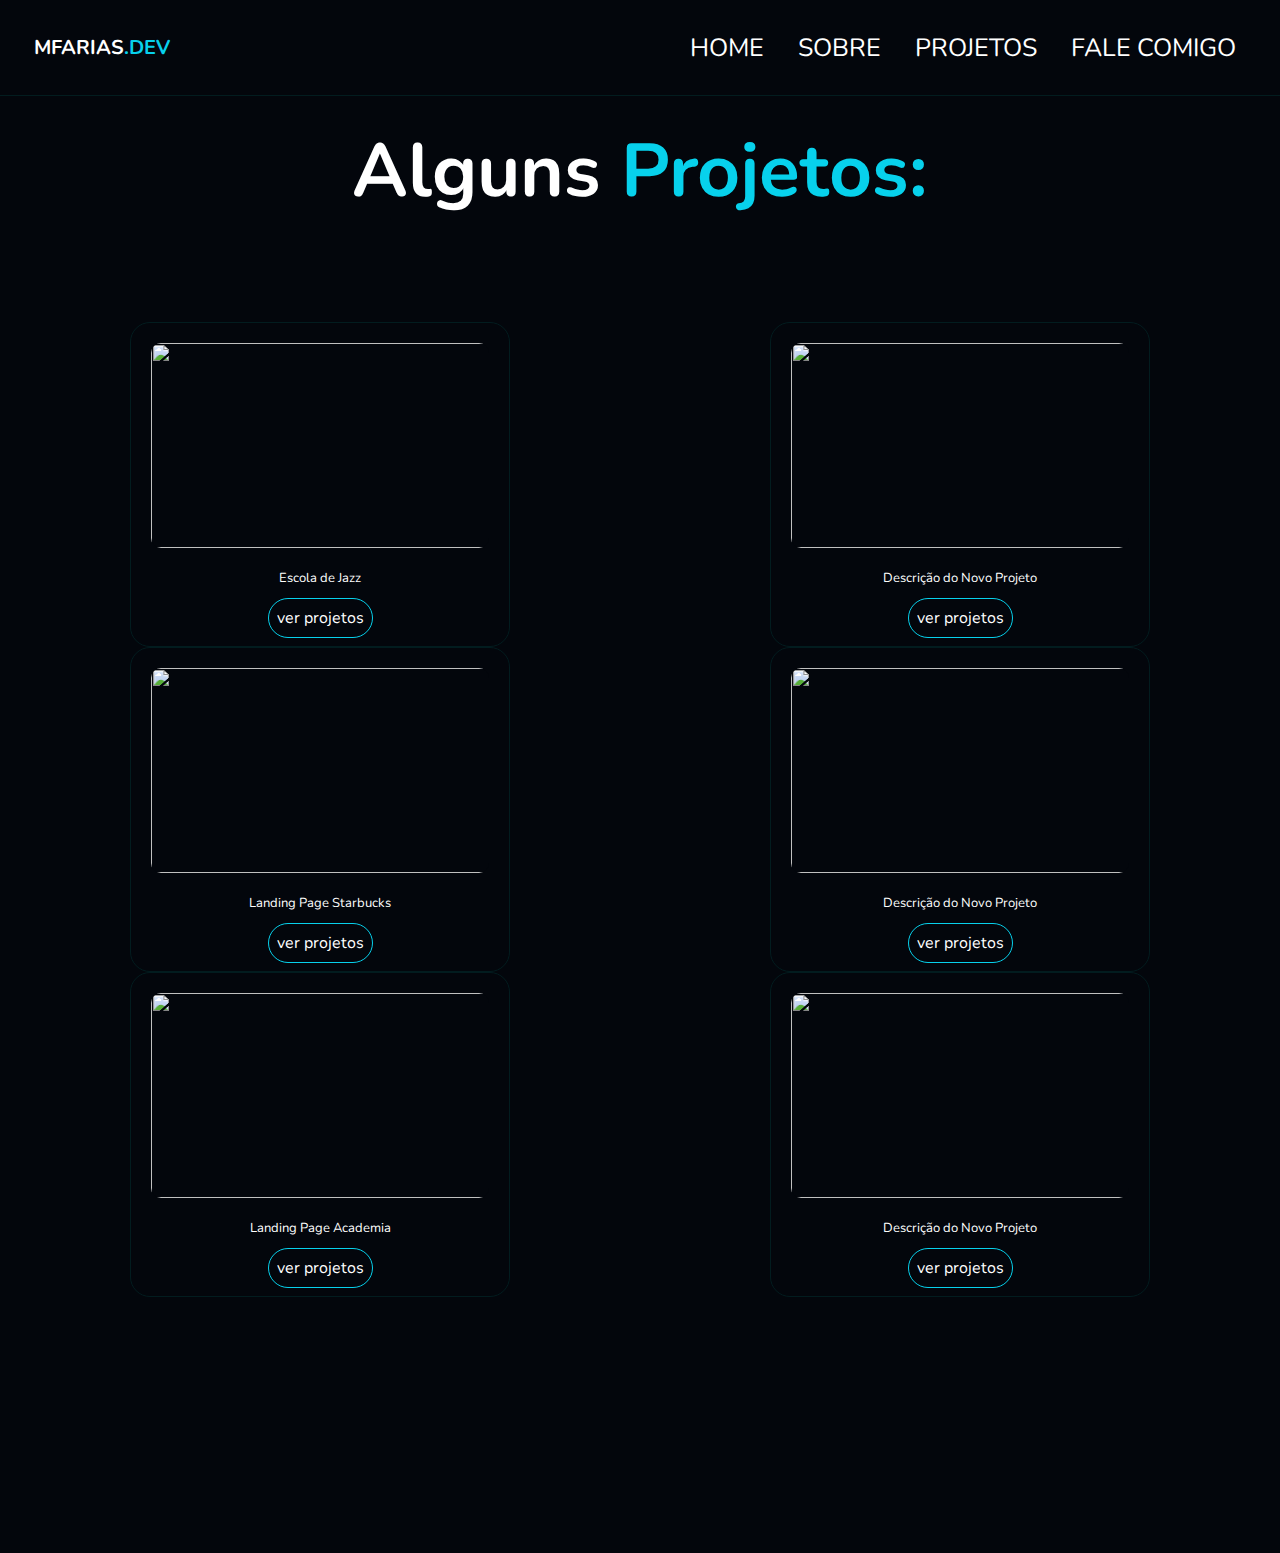
==== commit d7870d96: "Update projetos.html" ====
--- a/projetos.html
+++ b/projetos.html
@@ -72,155 +72,7 @@
         <div class="card">
           <!-- Imagem do Projeto 2 - Landing Page Starbucks -->
           <img src="./img/bot2.jpg" alt="">
-          <!DOCTYPE html>
-          <html lang="pt-br">
-          
-          <head>
-            <!-- Configuração do documento -->
-            <meta charset="UTF-8">
-            <meta http-equiv="X-UA-Compatible" content="IE=edge">
-            <meta name="viewport" content="width=device-width, initial-scale=1.0">
-            
-            <!-- Importação de Estilos Externos -->
-            <link rel="stylesheet" href="./styles.css">
-            
-            <!-- Pré-Conexão com Servidores do Google Fonts para Melhor Desempenho -->
-            <link rel="preconnect" href="https://fonts.googleapis.com">
-            <link rel="preconnect" href="https://fonts.gstatic.com" crossorigin>
-            
-            <!-- Importação do Kit de Ícones do FontAwesome para Ícones Sociais -->
-            <script src="https://kit.fontawesome.com/4ed354df6a.js" crossorigin="anonymous"></script>
-            
-            <!-- Importação de Fonte do Google Fonts para Estilização de Texto -->
-            <link href="https://fonts.googleapis.com/css2?family=Nunito:ital,wght@0,500;1,200&display=swap" rel="stylesheet">
-            
-            <!-- Título da Página -->
-            <title>Portfólio | Marllyson Farias</title>
-          </head>
-          
-          <body>
-            <!-- Navegação -->
-            <nav class="fixa">
-              <!-- Título do Portfólio -->
-              <h2 class="portifolio">MFARIAS<span>.DEV</span></h2>
-              
-              <!-- Lista de Navegação -->
-              <ul>
-                <!-- Link para a Página Inicial -->
-                <li><a class="link-menu" href="./index.html"> HOME</a></li>
-                
-                <!-- Link para a Página Inicial (SOBRE) - Deve ser ajustado, atualmente aponta para a mesma página -->
-                <li><a class="link-menu" href="./index.html"> SOBRE</a></li>
-                
-                <!-- Link para a Seção "PROJETOS" na mesma página -->
-                <li><a class="link-menu" href="#projetos"> PROJETOS</a></li>
-                
-                <!-- Link para a Página Inicial (FALE COMIGO) - Deve ser ajustado, atualmente aponta para a mesma página -->
-                <li><a class="link-menu" href="./index.html"> FALE COMIGO</a></li>
-              </ul>
-            </nav>
-          
-            <!-- Div dos projetos -->
-            <div class="projetos">
-              <!-- Título da Seção Projetos -->
-              <h2> Alguns <span> Projetos: </span></h2>
-          
-              <!-- Contêiner de Cards de Projetos -->
-              <div class="card-projetos" id="projetos">
-          
-                <!-- Primeira linha de cards -->
-                <div class="linha-cards">
-                  <!-- Card 1 - Escola de Jazz -->
-                  <div class="card">
-                    <!-- Imagem do Projeto 1 - Escola de Jazz -->
-                    <img src="./img/jazz.png" alt="">
-          
-                    <!-- Descrição do Projeto 1 - Escola de Jazz -->
-                    <p>Escola de Jazz</p>
-                    
-                    <!-- Link para o Projeto 1 - Escola de Jazz (abre em nova guia) -->
-                    <a href="https://mfsantossn.github.io/jazz/" target="_blank">ver projetos</a>
-                  </div>
-          
-                  <!-- Card 2 - Landing Page Starbucks -->
-                  <div class="card">
-                    <!-- Imagem do Projeto 2 - Landing Page Starbucks -->
-                    <img src="./img/bot2.jpg" alt="">
-          
-                    <!-- Descrição do Projeto 2 - Landing Page Starbucks -->
-                    <p>Landing Page Starbucks</p>
-                    
-                    <!-- Link para o Projeto 2 - Landing Page Starbucks (abre em nova guia) -->
-                    <a href="https://mfsantossn.github.io/landingPage/" target="_blank">ver projetos</a>
-                  </div>
-          
-                  <!-- Card 3 - Landing Page Academia -->
-                  <div class="card">
-                    <!-- Imagem do Projeto 3 - Landing Page Academia -->
-                    <img src="./img/academia.jpg" alt="">
-          
-                    <!-- Descrição do Projeto 3 - Landing Page Academia -->
-                    <p>Landing Page Academia</p>
-                    
-                    <!-- Link para o Projeto 3 - Landing Page Academia (abre em nova guia) -->
-                    <a href="https://mfsantossn.github.io/landingPageGym/" target="_blank">ver projetos</a>
-                  </div>
-                </div>
-          
-                <!-- Segunda linha de cards -->
-                <div class="linha-cards">
-                  <!-- Card 4 - Novo Projeto -->
-                  <div class="card">
-                    <img src="./caminho/da/imagem.jpg" alt="">
-                    <p>Descrição do Novo Projeto</p>
-                    <a href="https://www.seu-link.com" target="_blank">ver projetos</a>
-                  </div>
-          
-                  <!-- Card 5 - Novo Projeto -->
-                  <div class="card">
-                    <img src="./caminho/da/imagem.jpg" alt="">
-                    <p>Descrição do Novo Projeto</p>
-                    <a href="https://www.seu-link.com" target="_blank">ver projetos</a>
-                  </div>
-          
-                  <!-- Card 6 - Novo Projeto -->
-                  <div class="card">
-                    <img src="./caminho/da/imagem.jpg" alt="">
-                    <p>Descrição do Novo Projeto</p>
-                    <a href="https://www.seu-link.com" target="_blank">ver projetos</a>
-                  </div>
-                </div>
-          
-                <!-- Terceira linha de cards (comentada) -->
-                <!-- <div class="linha-cards">
-                  <!-- Card 7 - Novo Projeto -->
-                  <!-- <div class="card">
-                    <img src="./caminho/da/imagem.jpg" alt="">
-                    <p>Descrição do Novo Projeto</p>
-                    <a href="https://www.seu-link.com" target="_blank">ver projetos</a>
-                  </div>
-          
-                  <!-- Card 8 - Novo Projeto -->
-                  <!-- <div class="card">
-                    <img src="./caminho/da/imagem.jpg" alt="">
-                    <p>Descrição do Novo Projeto</p>
-                    <a href="https://www.seu-link.com" target="_blank">ver projetos</a>
-                  </div>
-          
-                  <!-- Card 9 - Novo Projeto -->
-                  <!-- <div class="card">
-                    <img src="./caminho/da/imagem.jpg" alt="">
-                    <p>Descrição do Novo Projeto</p>
-                    <a href="https://www.seu-link.com" target="_blank">ver projetos</a>
-                  </div>
-                </div> -->
-          
-              </div>
-            </div>
-          </body>
-          
-          </html>
-          
+
           <!-- Descrição do Projeto 2 - Landing Page Starbucks -->
           <p>Landing Page Starbucks</p>
           
@@ -245,49 +97,40 @@
       <div class="linha-cards">
         <!-- Card 4 - Novo Projeto -->
         <div class="card">
+          <!-- Imagem do Novo Projeto -->
           <img src="./caminho/da/imagem.jpg" alt="">
+
+          <!-- Descrição do Novo Projeto -->
           <p>Descrição do Novo Projeto</p>
+          
+          <!-- Link para o Novo Projeto (abre em nova guia) -->
           <a href="https://www.seu-link.com" target="_blank">ver projetos</a>
         </div>
 
         <!-- Card 5 - Novo Projeto -->
         <div class="card">
+          <!-- Imagem do Novo Projeto -->
           <img src="./caminho/da/imagem.jpg" alt="">
+
+          <!-- Descrição do Novo Projeto -->
           <p>Descrição do Novo Projeto</p>
+          
+          <!-- Link para o Novo Projeto (abre em nova guia) -->
           <a href="https://www.seu-link.com" target="_blank">ver projetos</a>
         </div>
 
         <!-- Card 6 - Novo Projeto -->
         <div class="card">
+          <!-- Imagem do Novo Projeto -->
           <img src="./caminho/da/imagem.jpg" alt="">
+
+          <!-- Descrição do Novo Projeto -->
           <p>Descrição do Novo Projeto</p>
+          
+          <!-- Link para o Novo Projeto (abre em nova guia) -->
           <a href="https://www.seu-link.com" target="_blank">ver projetos</a>
         </div>
       </div>
-
-      <!-- Terceira linha de cards (comentada) -->
-      <!-- <div class="linha-cards">
-        <!-- Card 7 - Novo Projeto -->
-        <!-- <div class="card">
-          <img src="./caminho/da/imagem.jpg" alt="">
-          <p>Descrição do Novo Projeto</p>
-          <a href="https://www.seu-link.com" target="_blank">ver projetos</a>
-        </div>
-
-        <!-- Card 8 - Novo Projeto -->
-        <!-- <div class="card">
-          <img src="./caminho/da/imagem.jpg" alt="">
-          <p>Descrição do Novo Projeto</p>
-          <a href="https://www.seu-link.com" target="_blank">ver projetos</a>
-        </div>
-
-        <!-- Card 9 - Novo Projeto -->
-        <!-- <div class="card">
-          <img src="./caminho/da/imagem.jpg" alt="">
-          <p>Descrição do Novo Projeto</p>
-          <a href="https://www.seu-link.com" target="_blank">ver projetos</a>
-        </div>
-      </div> -->
 
     </div>
   </div>
--- a/styles.css
+++ b/styles.css
@@ -470,4 +470,58 @@
 
     z-index: 1;
 
-}
+    
+
+.card-projetos {
+    display: flex;
+    flex-direction: column;
+    align-items: center;
+    justify-content: center;
+    margin-top: 100px;
+  }
+  
+  .linha-cards {
+    display: flex;
+    justify-content: space-around;
+    margin-top: 30px; /* Ajuste conforme necessário */
+  }
+  
+  .card {
+    background-color: #03060c;
+    border: 1px solid #021c1f;
+    height: 385px;
+    width: 380px;
+    border-radius: 20px;
+    padding: 20px 20px;
+    text-align: center;
+    transition: transform 0.4s;
+    margin: 0 10px; /* Espaçamento entre os cards */
+  }
+  
+
+.card-projetos {
+    display: flex;
+    flex-direction: column;
+    align-items: center;
+    justify-content: center;
+    margin-top: 100px;
+  }
+  
+  .linha-cards {
+    display: flex;
+    justify-content: space-around;
+    margin-top: 30px; /* Ajuste conforme necessário */
+  }
+  
+  .card {
+    background-color: #03060c;
+    border: 1px solid #021c1f;
+    height: 385px;
+    width: 380px;
+    border-radius: 20px;
+    padding: 20px 20px;
+    text-align: center;
+    transition: transform 0.4s;
+    margin: 0 10px; /* Espaçamento entre os cards */
+
+}
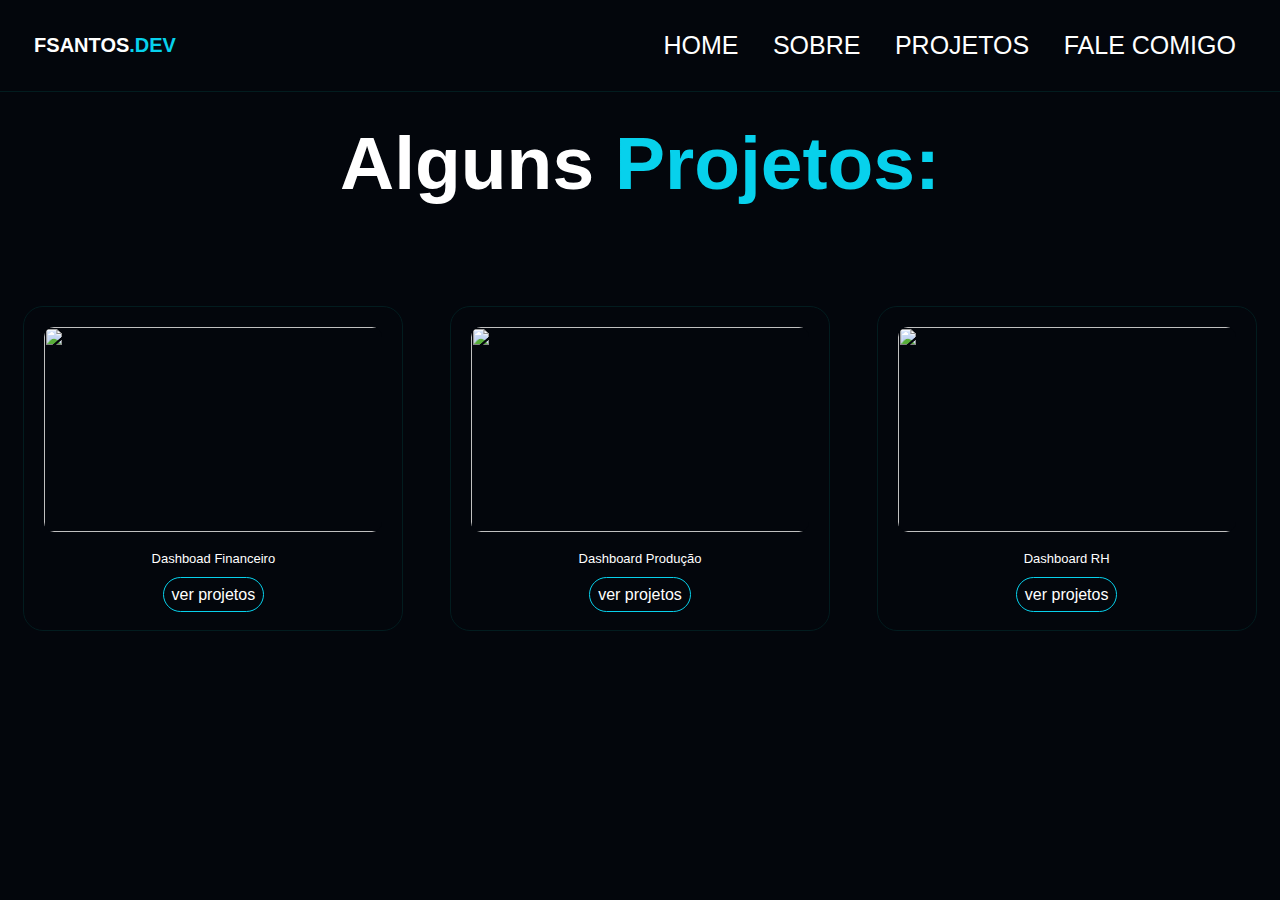
==== commit 65e26437: "Update projetos.html" ====
--- a/projetos.html
+++ b/projetos.html
@@ -1,139 +1,77 @@
 <!DOCTYPE html>
-<html lang="pt-br">
+<html lang="en">
+<head>
+    <meta charset="UTF-8">
+    <meta http-equiv="X-UA-Compatible" content="IE=edge">
+    <meta name="viewport" content="width=device-width, initial-scale=1.0">
+    <link rel="stylesheet" href="./styles.css">
+    <title>portifolio | Fábio Santos</title>
+</head>
+<body>
+    
 
-<head>
-  <!-- Configuração do documento -->
-  <meta charset="UTF-8">
-  <meta http-equiv="X-UA-Compatible" content="IE=edge">
-  <meta name="viewport" content="width=device-width, initial-scale=1.0">
-  
-  <!-- Importação de Estilos Externos -->
-  <link rel="stylesheet" href="./styles.css">
-  
-  <!-- Pré-Conexão com Servidores do Google Fonts para Melhor Desempenho -->
-  <link rel="preconnect" href="https://fonts.googleapis.com">
-  <link rel="preconnect" href="https://fonts.gstatic.com" crossorigin>
-  
-  <!-- Importação do Kit de Ícones do FontAwesome para Ícones Sociais -->
-  <script src="https://kit.fontawesome.com/4ed354df6a.js" crossorigin="anonymous"></script>
-  
-  <!-- Importação de Fonte do Google Fonts para Estilização de Texto -->
-  <link href="https://fonts.googleapis.com/css2?family=Nunito:ital,wght@0,500;1,200&display=swap" rel="stylesheet">
-  
-  <!-- Título da Página -->
-  <title>Portfólio | Marllyson Farias</title>
-</head>
 
-<body>
-  <!-- Navegação -->
-  <nav class="fixa">
-    <!-- Título do Portfólio -->
-    <h2 class="portifolio">MFARIAS<span>.DEV</span></h2>
-    
-    <!-- Lista de Navegação -->
-    <ul>
-      <!-- Link para a Página Inicial -->
-      <li><a class="link-menu" href="./index.html"> HOME</a></li>
-      
-      <!-- Link para a Página Inicial (SOBRE) - Deve ser ajustado, atualmente aponta para a mesma página -->
-      <li><a class="link-menu" href="./index.html"> SOBRE</a></li>
-      
-      <!-- Link para a Seção "PROJETOS" na mesma página -->
-      <li><a class="link-menu" href="#projetos"> PROJETOS</a></li>
-      
-      <!-- Link para a Página Inicial (FALE COMIGO) - Deve ser ajustado, atualmente aponta para a mesma página -->
-      <li><a class="link-menu" href="./index.html"> FALE COMIGO</a></li>
-    </ul>
-  </nav>
 
-  <!-- Div dos projetos -->
-  <div class="projetos">
-    <!-- Título da Seção Projetos -->
+    <nav class="fixa">
+        <h2 class="portifolio">FSANTOS<span>.DEV</span></h2>
+        <ul>
+            <li><a class="link-menu"  rel="stylesheet" href="./index.html"> HOME </a></li>
+            <li><a class="link-menu"  rel="stylesheet" href="./index.html"> SOBRE</a></li>
+            <li><a class="link-menu"  rel="stylesheet" href="./projetos.html"> PROJETOS</a></li>            
+            <li><a class="link-menu"  rel="stylesheet" href="./index.html"> FALE COMIGO</a></li>
+
+        </ul>
+      </nav>
+
+
+
+
+
+ <!-- Div dos projetos -->
+ <div class="projetos">
     <h2> Alguns <span> Projetos: </span></h2>
 
-    <!-- Contêiner de Cards de Projetos -->
     <div class="card-projetos" id="projetos">
 
-      <!-- Primeira linha de cards -->
-      <div class="linha-cards">
-        <!-- Card 1 - Escola de Jazz -->
-        <div class="card">
-          <!-- Imagem do Projeto 1 - Escola de Jazz -->
-          <img src="./img/jazz.png" alt="">
+      <!-- Card 1 - Netflix -->
+      <div class="card">
+        <img src="./img/Dash Fin.png" alt="">
 
-          <!-- Descrição do Projeto 1 - Escola de Jazz -->
-          <p>Escola de Jazz</p>
-          
-          <!-- Link para o Projeto 1 - Escola de Jazz (abre em nova guia) -->
-          <a href="https://mfsantossn.github.io/jazz/" target="_blank">ver projetos</a>
-        </div>
-
-        <!-- Card 2 - Landing Page Starbucks -->
-        <div class="card">
-          <!-- Imagem do Projeto 2 - Landing Page Starbucks -->
-          <img src="./img/bot2.jpg" alt="">
-
-          <!-- Descrição do Projeto 2 - Landing Page Starbucks -->
-          <p>Landing Page Starbucks</p>
-          
-          <!-- Link para o Projeto 2 - Landing Page Starbucks (abre em nova guia) -->
-          <a href="https://mfsantossn.github.io/landingPage/" target="_blank">ver projetos</a>
-        </div>
-
-        <!-- Card 3 - Landing Page Academia -->
-        <div class="card">
-          <!-- Imagem do Projeto 3 - Landing Page Academia -->
-          <img src="./img/academia.jpg" alt="">
-
-          <!-- Descrição do Projeto 3 - Landing Page Academia -->
-          <p>Landing Page Academia</p>
-          
-          <!-- Link para o Projeto 3 - Landing Page Academia (abre em nova guia) -->
-          <a href="https://mfsantossn.github.io/landingPageGym/" target="_blank">ver projetos</a>
-        </div>
+        <p>Dashboad Financeiro</p>
+        <a href="https://app.powerbi.com/groups/me/reports/317a9f45-7fae-4c9b-937d-89b805401e5d" target="_blank">ver projetos</a>
       </div>
 
-      <!-- Segunda linha de cards -->
-      <div class="linha-cards">
-        <!-- Card 4 - Novo Projeto -->
-        <div class="card">
-          <!-- Imagem do Novo Projeto -->
-          <img src="./caminho/da/imagem.jpg" alt="">
+      <!-- Card 2 - Starbucks -->
+      <div class="card">
+        <img src="./img/Dash PRD.png" alt="">
 
-          <!-- Descrição do Novo Projeto -->
-          <p>Descrição do Novo Projeto</p>
-          
-          <!-- Link para o Novo Projeto (abre em nova guia) -->
-          <a href="https://www.seu-link.com" target="_blank">ver projetos</a>
-        </div>
-
-        <!-- Card 5 - Novo Projeto -->
-        <div class="card">
-          <!-- Imagem do Novo Projeto -->
-          <img src="./caminho/da/imagem.jpg" alt="">
-
-          <!-- Descrição do Novo Projeto -->
-          <p>Descrição do Novo Projeto</p>
-          
-          <!-- Link para o Novo Projeto (abre em nova guia) -->
-          <a href="https://www.seu-link.com" target="_blank">ver projetos</a>
-        </div>
-
-        <!-- Card 6 - Novo Projeto -->
-        <div class="card">
-          <!-- Imagem do Novo Projeto -->
-          <img src="./caminho/da/imagem.jpg" alt="">
-
-          <!-- Descrição do Novo Projeto -->
-          <p>Descrição do Novo Projeto</p>
-          
-          <!-- Link para o Novo Projeto (abre em nova guia) -->
-          <a href="https://www.seu-link.com" target="_blank">ver projetos</a>
-        </div>
+        <p>Dashboard Produção</p>
+        <a href="https://app.powerbi.com/view?r=eyJrIjoiZjFlM2ExNjgtMDk0Ni00N2IxLTk3ZmEtYTZjMmY1YmM4Y2QwIiwidCI6ImQ5NjA4MzY1LTBkNmMtNGQyNi04MGU2LTNjZmQ3YmY2MWFjZiJ9" target="_blank">ver projetos</a>
       </div>
 
+      <!-- Card 3 - Cronômetro -->
+      <div class="card">
+        <img src="./img/Dash RH.png" alt="">
+
+        <p>Dashboard RH</p>
+        <a href="https://app.powerbi.com/view?r=eyJrIjoiOTZjMDE5ZTctYWZhZi00Mzc4LTliYjctNTA2MzkwODhlNTczIiwidCI6ImQ5NjA4MzY1LTBkNmMtNGQyNi04MGU2LTNjZmQ3YmY2MWFjZiJ9" target="_blank">ver projetos</a>
+
+
+      </div>
+
+
+
+
     </div>
-  </div>
+
+
+
+
+
+
+
+
+
+
 </body>
-
 </html>
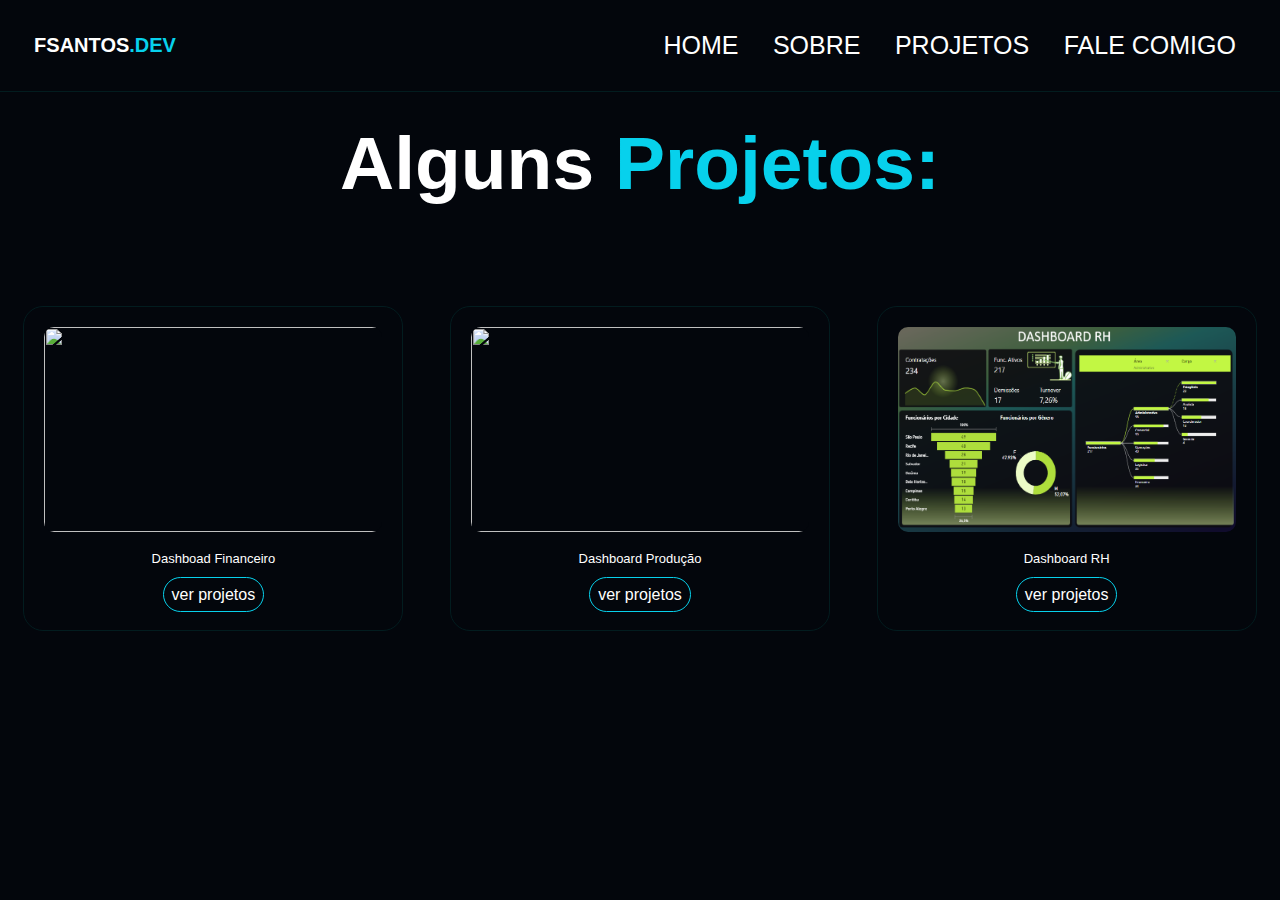
==== commit 123bbcdb: "Update projetos.html" ====
--- a/projetos.html
+++ b/projetos.html
@@ -38,7 +38,7 @@
         <img src="./img/Dash Fin.png" alt="">
 
         <p>Dashboad Financeiro</p>
-        <a href="https://app.powerbi.com/groups/me/reports/317a9f45-7fae-4c9b-937d-89b805401e5d" target="_blank">ver projetos</a>
+        <a href="https://app.powerbi.com/view?r=eyJrIjoiNmJkYzg5M2YtY2NkOC00MGY2LThkZmEtMDZlNmE5ZGI4ZGFiIiwidCI6IjVmNDUyNDFjLTExMjAtNDFmMC1hZWQ4LWQxYjE3ZWUwMTczYSJ9" target="_blank">ver projetos</a>
       </div>
 
       <!-- Card 2 - Starbucks -->
@@ -51,10 +51,10 @@
 
       <!-- Card 3 - Cronômetro -->
       <div class="card">
-        <img src="./img/Dash RH.png" alt="">
+        <img src="./img/Dash RH1.PNG.png" alt="">
 
         <p>Dashboard RH</p>
-        <a href="https://app.powerbi.com/view?r=eyJrIjoiOTZjMDE5ZTctYWZhZi00Mzc4LTliYjctNTA2MzkwODhlNTczIiwidCI6ImQ5NjA4MzY1LTBkNmMtNGQyNi04MGU2LTNjZmQ3YmY2MWFjZiJ9" target="_blank">ver projetos</a>
+        <a href="https://app.powerbi.com/view?r=eyJrIjoiZTJmNTU4ZjctOWU0Zi00YThjLWI5MGUtZTM3ZjJmMGRhNmJhIiwidCI6IjVmNDUyNDFjLTExMjAtNDFmMC1hZWQ4LWQxYjE3ZWUwMTczYSJ9" target="_blank">ver projetos</a>
 
 
       </div>
--- a/styles.css
+++ b/styles.css
@@ -1,3 +1,4 @@
+
 /* Define estilos padrão para todos os elementos */
 * {
     margin: 0;
@@ -470,58 +471,4 @@
 
     z-index: 1;
 
-    
-
-.card-projetos {
-    display: flex;
-    flex-direction: column;
-    align-items: center;
-    justify-content: center;
-    margin-top: 100px;
-  }
-  
-  .linha-cards {
-    display: flex;
-    justify-content: space-around;
-    margin-top: 30px; /* Ajuste conforme necessário */
-  }
-  
-  .card {
-    background-color: #03060c;
-    border: 1px solid #021c1f;
-    height: 385px;
-    width: 380px;
-    border-radius: 20px;
-    padding: 20px 20px;
-    text-align: center;
-    transition: transform 0.4s;
-    margin: 0 10px; /* Espaçamento entre os cards */
-  }
-  
-
-.card-projetos {
-    display: flex;
-    flex-direction: column;
-    align-items: center;
-    justify-content: center;
-    margin-top: 100px;
-  }
-  
-  .linha-cards {
-    display: flex;
-    justify-content: space-around;
-    margin-top: 30px; /* Ajuste conforme necessário */
-  }
-  
-  .card {
-    background-color: #03060c;
-    border: 1px solid #021c1f;
-    height: 385px;
-    width: 380px;
-    border-radius: 20px;
-    padding: 20px 20px;
-    text-align: center;
-    transition: transform 0.4s;
-    margin: 0 10px; /* Espaçamento entre os cards */
-
-}
+}
